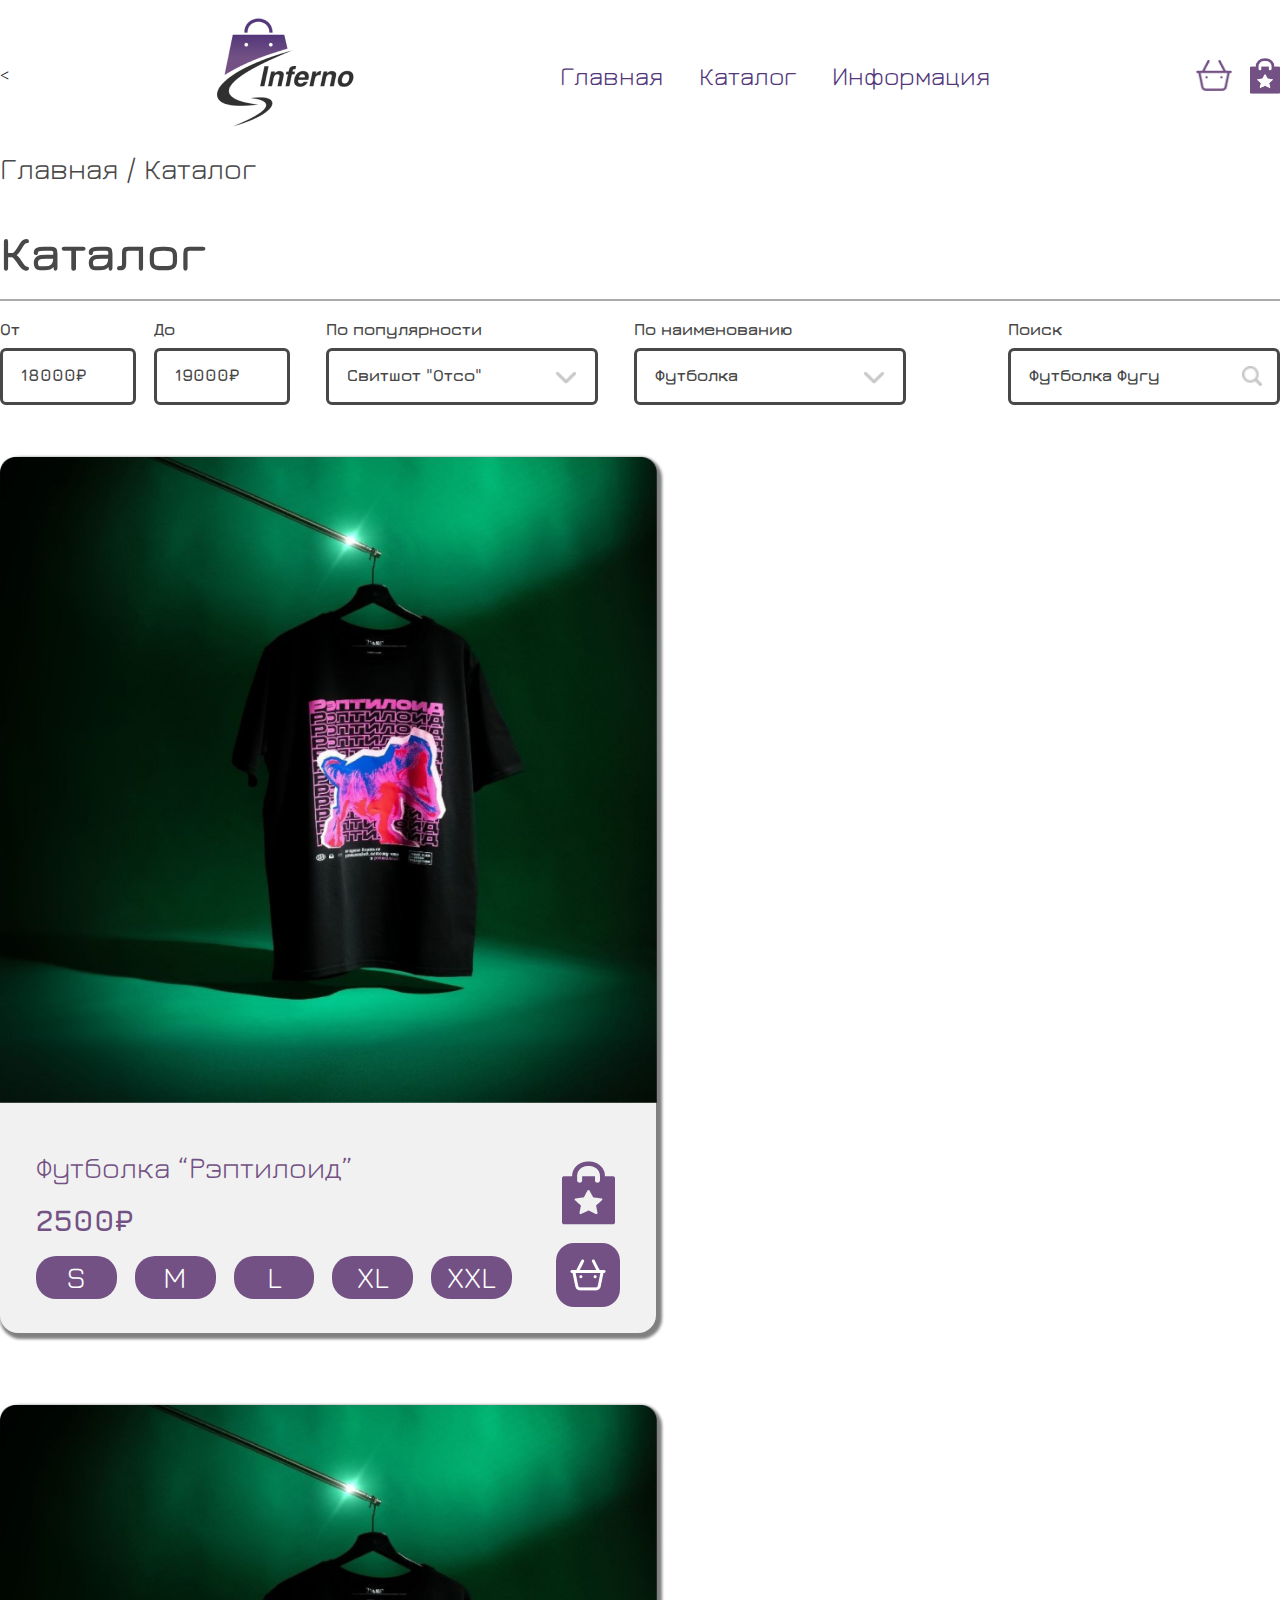
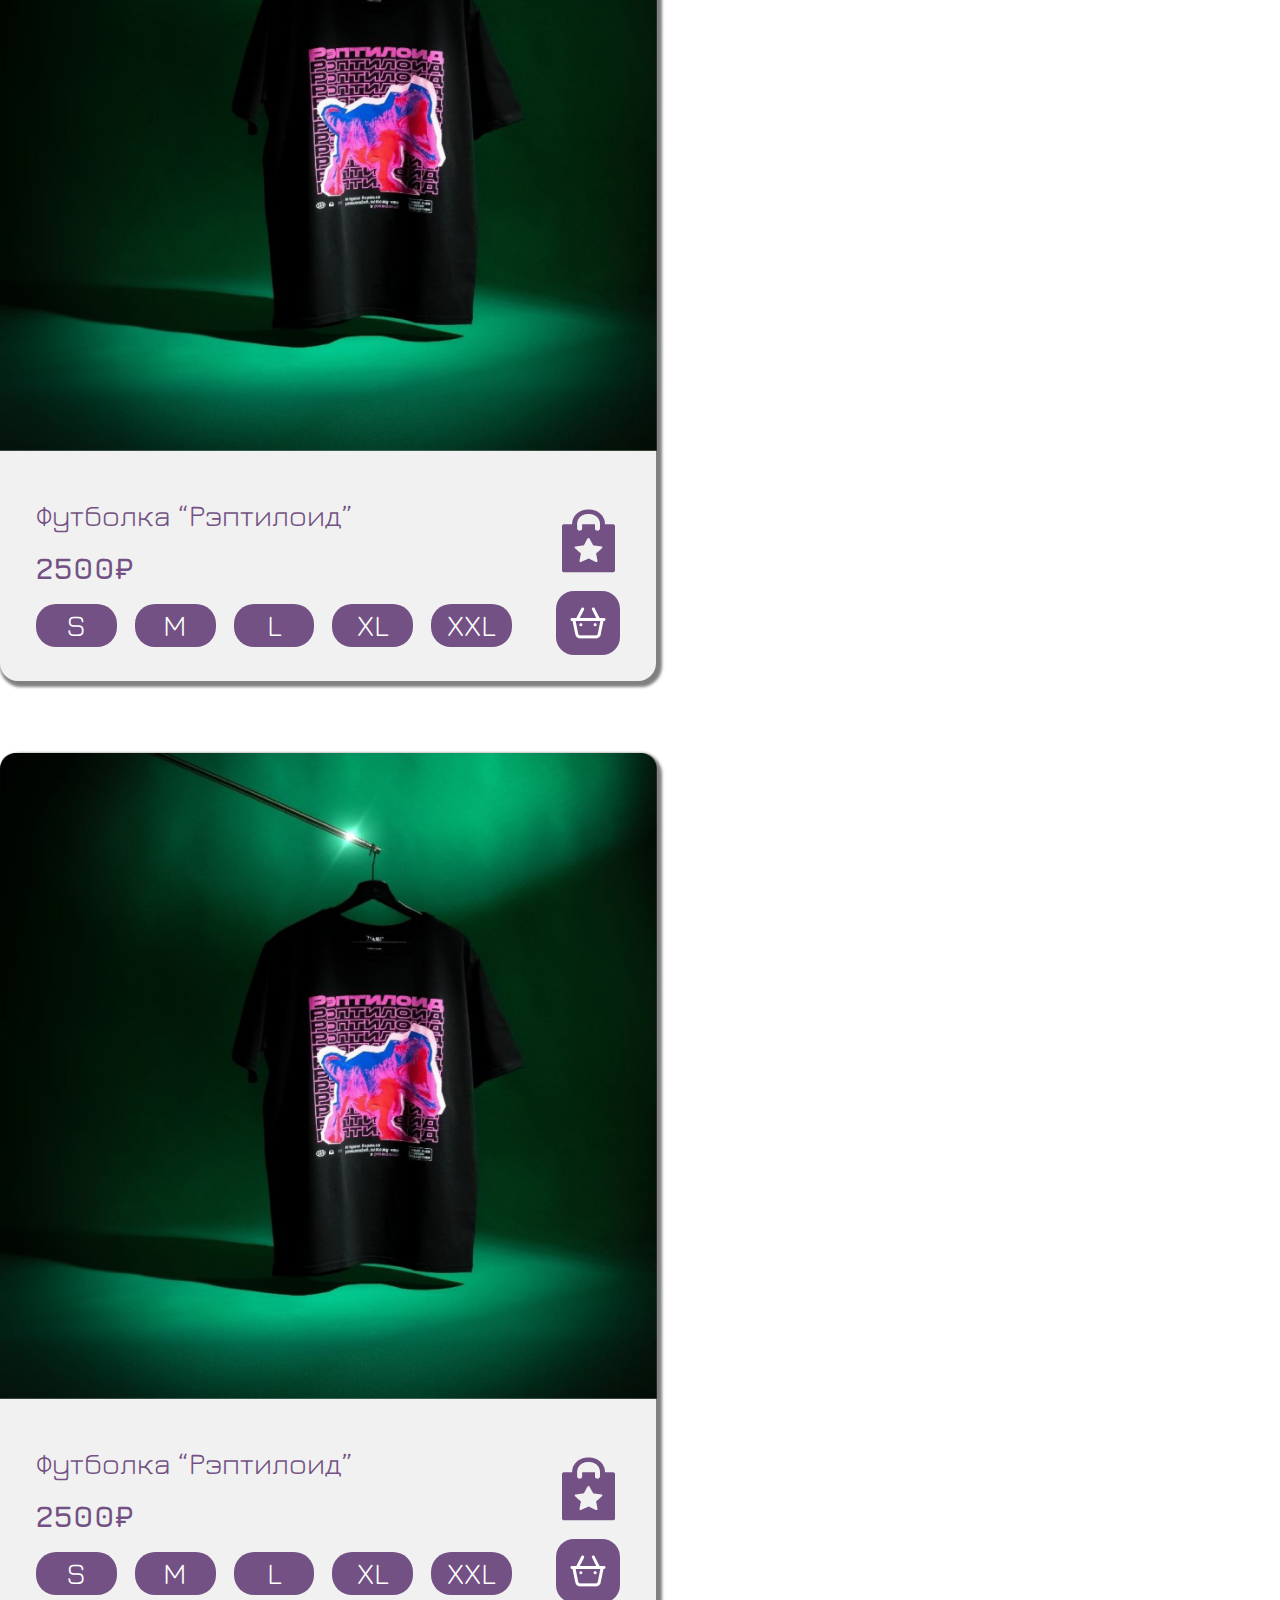
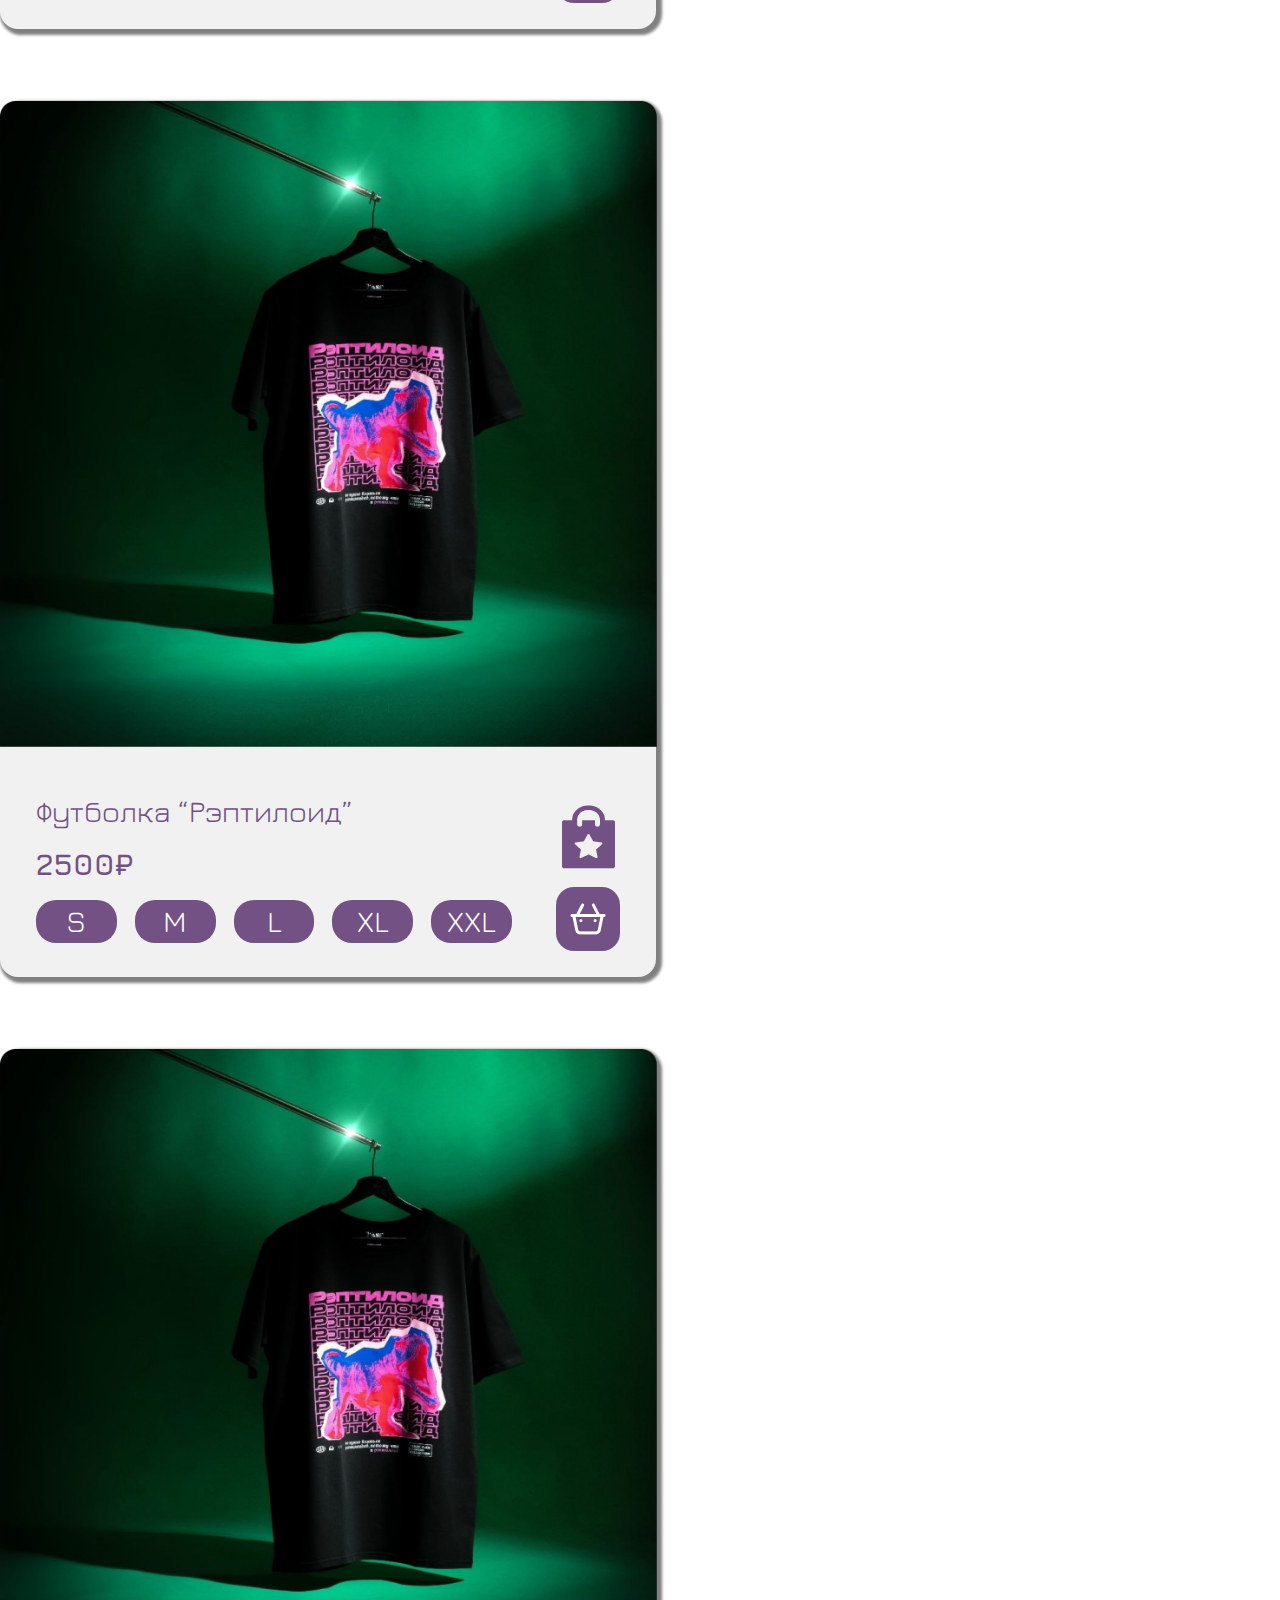
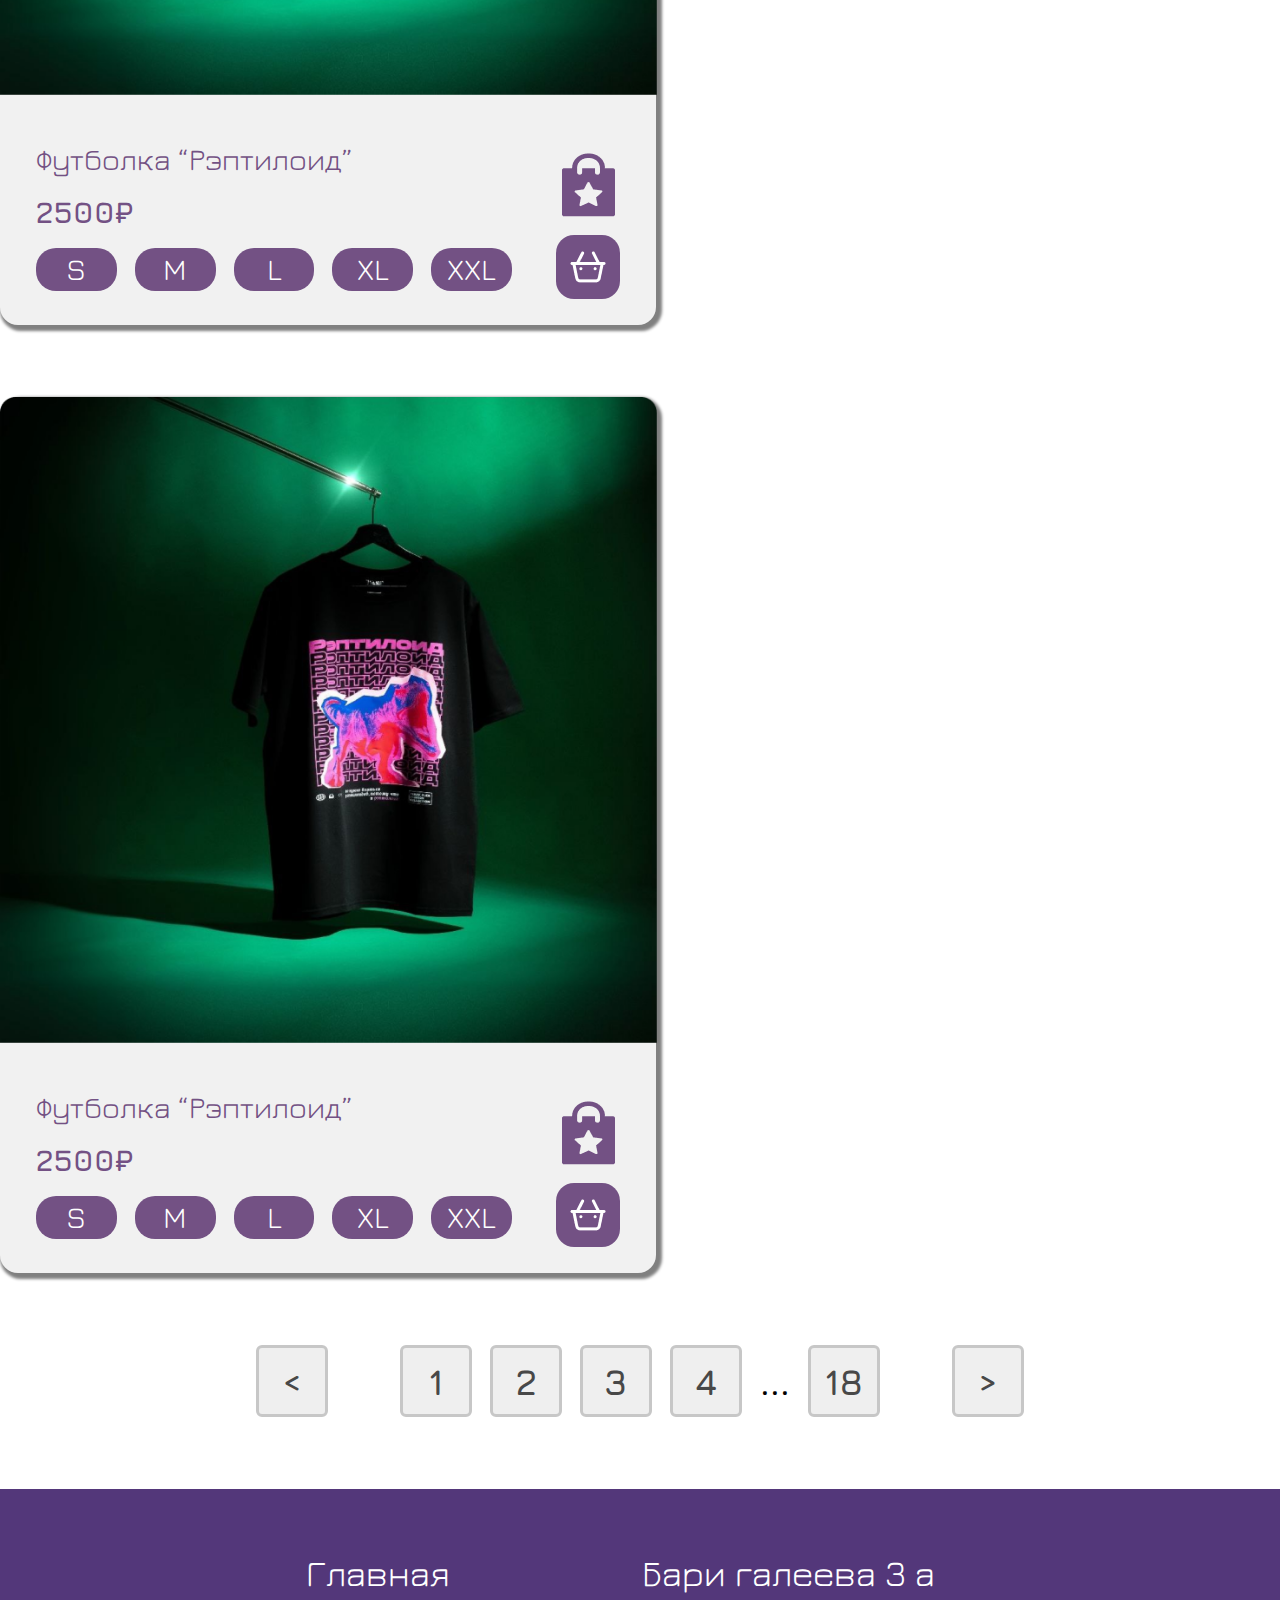
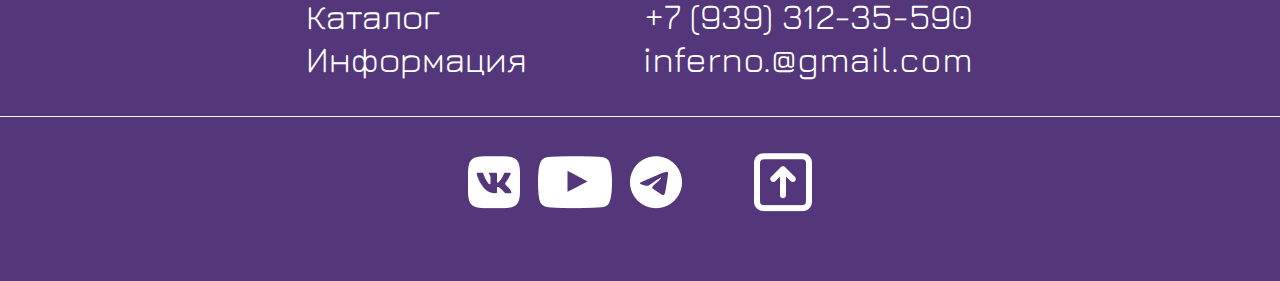
==== catalog.html @ 0e096cce "first commit" ====
<!DOCTYPE html>
<html lang="en">

<head>
  <meta charset="UTF-8" />
  <meta http-equiv="X-UA-Compatible" content="IE=edge" />
  <meta name="viewport" content="width=device-width, initial-scale=1.0" />
  <link rel="stylesheet" href="assets/css/style.css" />
  <title>Document</title>
</head>

<body>
  <header class="container">
    <div class="header">
      <<a href="index.html"><img  class="logo" src="assets/media/header/infernologo 2.png" /></a>
      <nav>
        <a class="a" href="index.html">Главная</a>
        <a class="a" href="catalog.html">Каталог</a>
        <a class="a" href="#">Информация</a>
      </nav>
      <div class="icons__header">
        <a href="basket.html"><img class="img1__header" src="assets/media/header/icon__image1.png" /></a>
        <a href="#"><img class="img2__header" src="assets/media/header/icon2.png" /></a>
        <img class="img1__header burger__menu" src="assets/media/header/Vector.png" />
      </div>
    </div>
  </header>

  <section class="container">
    <div>
      <div class="namepage__hlebniekroshki">
        <p><a href="">Главная</a> / Каталог</p>
        <h2>Каталог</h2>
      </div>

      <div class="inputs">
        <div class="connect__price__ot__do__po__popularnosti">
          <div class="price__ot__do">
            <div class="column__label__input">
              <label>От</label>
              <input class="price__ot" type="text" placeholder="18000₽" />
            </div>
            <div class="column__label__input">
              <label>До</label>
              <input class="price__ot" type="text" placeholder="19000₽" />
            </div>
          </div>
          <div class="column__label__input">
            <label>По популярности</label>
            <div class="input1">
              <input class="po__popularnosti" type="text" placeholder='Свитшот "Отсо"' />
              <a href="#"><img class="img1" src="assets/media/catalog/catalog__icon__image1.png" /></a>
            </div>
          </div>
        </div>

        <div class="poname__search">
          <div class="column__label__input">
            <label>По наименованию</label>
            <div class="input1">
              <input class="po__popularnosti" type="text" placeholder="Футболка" />
              <a href="#"><img class="img1" src="assets/media/catalog/catalog__icon__image1.png" /></a>
            </div>
          </div>
          <div class="column__label__input">
            <label>Поиск</label>
            <div class="input1">
              <input class="po__popularnosti" type="text" placeholder="Футболка Фугу" />
              <img class="img2" src="assets\media\catalog\catalog__icon__image2.png" />
            </div>
          </div>
        </div>
      </div>
    </div>

    <div class="catalog catalog__margin">

      <div class="popular__tovar__item">
        <a href="one__object.html">
          <img class="img__tovara" src="assets/media/popular__tovari/popular__tovari__image1.png" />
          <div class="content__popular__tovari">
            <div>
              <h3>Футболка “Рэптилоид”</h3>
              <h4>2500₽</h4>
              <div class="btns__size1">
                <button>S</button>
                <button>M</button>
                <button>L</button>
                <button>XL</button>
                <button>XXL</button>
              </div>
            </div>

            <div class="btns__pokupki">
              <a href="#">
                <div class="izbrannoe">
                  <img src="assets/media/header/icon2.png" />
                </div>
              </a>

              <a href="#">
                <div class="btn__basket">
                  <img src="assets/media/popular__tovari/popular__tovari__icon__image1.png" />
                </div>
              </a>
            </div>
          </div>
        </a>
      </div>

      <div class="popular__tovar__item">
        <a href="one__object.html">
          <img class="img__tovara" src="assets/media/popular__tovari/popular__tovari__image1.png" />
          <div class="content__popular__tovari">
            <div>
              <h3>Футболка “Рэптилоид”</h3>
              <h4>2500₽</h4>
              <div class="btns__size1">
                <button>S</button>
                <button>M</button>
                <button>L</button>
                <button>XL</button>
                <button>XXL</button>
              </div>
            </div>

            <div class="btns__pokupki">
              <a href="#">
                <div class="izbrannoe">
                  <img src="assets/media/header/icon2.png" />
                </div>
              </a>

              <a href="#">
                <div class="btn__basket">
                  <img src="assets/media/popular__tovari/popular__tovari__icon__image1.png" />
                </div>
              </a>
            </div>
          </div>
        </a>
      </div>

      <div class="popular__tovar__item">
        <a href="one__object.html">
          <img class="img__tovara" src="assets/media/popular__tovari/popular__tovari__image1.png" />
          <div class="content__popular__tovari">
            <div>
              <h3>Футболка “Рэптилоид”</h3>
              <h4>2500₽</h4>
              <div class="btns__size1">
                <button>S</button>
                <button>M</button>
                <button>L</button>
                <button>XL</button>
                <button>XXL</button>
              </div>
            </div>

            <div class="btns__pokupki">
              <a href="#">
                <div class="izbrannoe">
                  <img src="assets/media/header/icon2.png" />
                </div>
              </a>

              <a href="#">
                <div class="btn__basket">
                  <img src="assets/media/popular__tovari/popular__tovari__icon__image1.png" />
                </div>
              </a>
            </div>
          </div>
        </a>
      </div>

      <div class="popular__tovar__item">
        <a href="one__object.html">
          <img class="img__tovara" src="assets/media/popular__tovari/popular__tovari__image1.png" />
          <div class="content__popular__tovari">
            <div>
              <h3>Футболка “Рэптилоид”</h3>
              <h4>2500₽</h4>
              <div class="btns__size1">
                <button>S</button>
                <button>M</button>
                <button>L</button>
                <button>XL</button>
                <button>XXL</button>
              </div>
            </div>

            <div class="btns__pokupki">
              <a href="#">
                <div class="izbrannoe">
                  <img src="assets/media/header/icon2.png" />
                </div>
              </a>

              <a href="#">
                <div class="btn__basket">
                  <img src="assets/media/popular__tovari/popular__tovari__icon__image1.png" />
                </div>
              </a>
            </div>
          </div>
        </a>
      </div>

      <div class="popular__tovar__item">
        <a href="one__object.html">
          <img class="img__tovara" src="assets/media/popular__tovari/popular__tovari__image1.png" />
          <div class="content__popular__tovari">
            <div>
              <h3>Футболка “Рэптилоид”</h3>
              <h4>2500₽</h4>
              <div class="btns__size1">
                <button>S</button>
                <button>M</button>
                <button>L</button>
                <button>XL</button>
                <button>XXL</button>
              </div>
            </div>

            <div class="btns__pokupki">
              <a href="#">
                <div class="izbrannoe">
                  <img src="assets/media/header/icon2.png" />
                </div>
              </a>

              <a href="#">
                <div class="btn__basket">
                  <img src="assets/media/popular__tovari/popular__tovari__icon__image1.png" />
                </div>
              </a>
            </div>
          </div>
        </a>
      </div>

      <div class="popular__tovar__item">
        <a href="one__object.html">
          <img class="img__tovara" src="assets/media/popular__tovari/popular__tovari__image1.png" />
          <div class="content__popular__tovari">
            <div>
              <h3>Футболка “Рэптилоид”</h3>
              <h4>2500₽</h4>
              <div class="btns__size1">
                <button>S</button>
                <button>M</button>
                <button>L</button>
                <button>XL</button>
                <button>XXL</button>
              </div>
            </div>

            <div class="btns__pokupki">
              <a href="#">
                <div class="izbrannoe">
                  <img src="assets/media/header/icon2.png" />
                </div>
              </a>

              <a href="#">
                <div class="btn__basket">
                  <img src="assets/media/popular__tovari/popular__tovari__icon__image1.png" />
                </div>
              </a>
            </div>
          </div>
        </a>
      </div>

  </section>

  <div class="btn__pages">
    <div class="connect__arrow__num "><button class="arrow">
        <</button>
          <button class="num__pages">1</button></div>

    <button class="num__pages">2</button>
    <button class="num__pages">3</button>
    <button class="num__pages">4</button>
    <p>...</p>
    <div class="connect__arrow__num"><button class="num__pages">18</button>
      <button class="arrow">></button>
    </div>

  </div>
  </div>

  <footer>
    <nav>
      <div class="footer__div">
        <a href="#" class="a__footer1">Главная</a>
        <a href="#" class="a__footer1">Каталог</a>
        <a href="#" class="a__footer1">Информация</a>
      </div>

      <div>
        <p>Бари галеева 3 а</p>
        <a href="tel:+7(939)312-35-590">+7 (939) 312-35-590</a>
        <a href="mailto:inferno.@gmail.com">inferno.@gmail.com</a>
      </div>
    </nav>

    <div class="icons__footer">
      <div class="three__icons">
        <a href=""><img src="assets/media/footer/icon__image1.png" /></a>
        <a href=""><img src="assets/media/footer/icon__image2.png" /></a>
        <a href=""><img src="assets/media/footer/icon__image3.png" /></a>
      </div>
      <div class="div__img__icon__footer">
        <a href="#up"><img class="img__icon__footer" src="assets/media/footer/icon__image4.png" /></a>
      </div>
    </div>
  </footer>
</body>

</html>
---- assets/css/style.css ----
* {
    margin: 0;
    padding: 0;
    box-sizing: border-box;
    text-decoration: none;
    list-style: none;
    scroll-behavior: smooth;
    transition: 0.5s;
    animation: show 0.5s;
}

@font-face {
    font-family: 'Jura';
    src: url('../fonts/Jura-VariableFont_wght.ttf');
}

#burger, [for=burger] {
    display: none;
}

.container {
    margin: 0 auto;
    max-width: 1500px;
}

.header {
    display: flex;
    justify-content: space-between;
    align-items: center;
    margin-top: 18px;
    margin-bottom: 18px;
}

.header a {
    font-family: 'Jura';
    font-size: 26px;
    color: #53377A;
}

.header a .img1__header {
    width: 36px;
    height: auto;
    display: flex;
    align-items: center;
}

.burger__menu {
    display: none;
}

.header a .img2__header {
    width: auto;
    height: 36px;
}

.header nav {
    display: flex;
    justify-content: center;
    align-items: center;
    gap: 36px;
}

.icons__header a {
    display: flex;
    justify-content: center;
    align-items: center;
}

.icons__header {
    display: flex;
    justify-content: center;
    align-items: center;
    gap: 18px;
}

.bg__banner {
    background-image: url('../media/banner/banner__image.png');
    background-size: cover;
    background-repeat: repeat;
    height: 100vh;
    font-family: 'Jura';

}

.bg__banner h1 {
    color: white;
    padding-top: 403px;
    font-size: 60px;
    width: 800px;
}

.bg__banner button {
    /* Rectangle 2 */
    margin-top: 36px;
    width: 480px;
    height: 93px;

    box-sizing: border-box;
    border: 3px solid rgb(255, 255, 255);
    border-radius: 10px;
    background-color: transparent;
    font-family: 'Jura';
    color: white;
    color: rgb(255, 255, 255);
    font-size: 34px;
    font-weight: 700;
    line-height: 40px;
    letter-spacing: 0%;
    text-align: center;
    transition: .3s;
}

.bg__banner button:hover {
    cursor: pointer;
    background-color: white;
    color: #53377A;
}


.popular__tovari {
    display: flex;
    justify-content: center;
    align-items: center;
    gap: 36px;
}

.img__tovara {
    width: 657px;
    height: auto;
}

.h2__popular__tovari {
    margin-top: 136px;
    color: rgb(83, 55, 122);
    font-family: Jura;
    font-size: 50px;
    font-weight: 700;
    line-height: 59px;
    letter-spacing: 0%;
    text-align: center;
    margin-bottom: 72px;
}

.popular__tovar__item {
    height: 876px;
    width: 656px;
    border-radius: 18px;
    background: rgb(241, 241, 241);
    box-shadow: 3px 3px 3px 3px gray;
}

.content__popular__tovari {
    padding: 36px;
    margin-bottom: 18px;
    display: flex;
    justify-content: space-between;
    align-items: center;
    flex-direction: row;
}

.content__popular__tovari h3 {
    /* Футболка “Рэптилоид” */

    color: rgb(115, 81, 132);
    font-family: Jura;
    font-size: 30px;
    font-weight: 400;
    line-height: 35px;
    letter-spacing: 0%;
    text-align: left;
    margin-bottom: 18px;

}

.content__popular__tovari h4 {
    color: rgb(115, 81, 132);
    font-family: Jura;
    font-size: 30px;
    font-weight: 700;
    line-height: 35px;
    letter-spacing: 0%;
    text-align: left;
    margin-bottom: 18px;
}

.content__popular__tovari button {
    border-radius: 20px;
    width: 80.84px;
    height: 43.12px;
    background: rgb(115, 81, 132);
    color: rgb(255, 255, 255);
    font-family: Jura;
    font-size: 30px;
    font-weight: 400;
    line-height: 35px;
    letter-spacing: 0%;
    text-align: center;
    border: none;
}

.btns__size {
    display: flex;

    align-items: center;
    gap: 18px;
}

.btns__size1 {
    display: flex;

    align-items: center;
    gap: 18px;
}

.btns__pokupki {
    display: flex;
    flex-direction: column;
    align-items: center;
    gap: 18px;
}

.izbrannoe {
    display: flex;
    justify-content: center;
    align-items: center;

}

.btn__basket {
    display: flex;
    justify-content: center;
    align-items: center;
    border-radius: 18px;
    width: 64px;
    height: 64px;
    background: rgb(115, 81, 132);
}

.category__image {
    position: relative;
    display: flex;
    justify-content: center;
    align-items: center;
}

.h3__category1 {
    position: absolute;
    bottom: 46px;
    left: 156px;
    color: rgb(255, 255, 255);
    font-family: Jura;
    font-size: 42px;
    font-weight: 700;
    line-height: 35px;
    letter-spacing: 0%;
    text-align: left;
    height: 90px;
    display: flex;
    align-items: center;
}

.category__connect {
    display: flex;
    flex-direction: row;
    align-items: center;
    gap: 72px;
}

.three__category {
    display: flex;
    flex-direction: column;
    gap: 72px;
    margin-bottom: 136px;
}

.img__category1 {
    width: 1400px;
}

.category__item2 {
    position: relative;
}

.h3__category2 {
    position: absolute;
    bottom: 36px;
    left: 36px;
    color: rgb(255, 255, 255);
    font-family: Jura;
    font-size: 42px;
    font-weight: 700;
    line-height: 75px;
    letter-spacing: 0%;
    text-align: left;
}

.category__item3 {
    position: relative;
}

.h3__category3 {
    position: absolute;
    bottom: 36px;
    left: 36px;
    color: rgb(255, 255, 255);
    font-family: Jura;
    font-size: 42px;
    font-weight: 700;
    line-height: 5px;
    letter-spacing: 0%;
    text-align: left;
    height: 90px;
    display: flex;
    align-items: center;
}

.category__connect img {
    width: 664px;
}

.category__connect {
    display: flex;
    justify-content: center;
    align-items: center;
}

footer {
    background-color: #53377A;
    width: 100%;
    height: 392px;

    display: flex;
    justify-content: center;
    align-items: center;
    flex-direction: column;
}

footer nav {
    display: flex;
    flex-direction: row;
    align-items: center;
    justify-content: center;
    gap: 136px;
    width: auto;

    padding-bottom: 36px;
    border-bottom: white 1px solid;
    width: 100%;
}

footer nav div {
    display: flex;
    flex-direction: column;
    align-items: center;

}

footer div a,
p {
    color: rgb(255, 255, 255);
    font-family: Jura;
    font-size: 36px;
    font-weight: 400;
    line-height: 43px;
    letter-spacing: 0%;
    text-align: left;
}

footer p {
    text-align: left;
    width: 332px;
}


footer nav .a__footer1 {
    text-align: left;
    width: 200px;
}

.icons__footer {
    margin-top: 36px;
    display: flex;
    justify-content: center;
    align-items: center;
    gap: 72px;
    width: 100%;
}

.icons__footer .three__icons {
    display: flex;
    justify-content: center;
    align-items: center;
    justify-content: center;
    gap: 18px;
}

.div__img__icon__footer {
    width: auto;
    display: flex;
    justify-content: right;
}

.namepage__hlebniekroshki {
    display: flex;
    flex-direction: column;
    gap: 36px;
}

.namepage__hlebniekroshki h2 {
    color: rgb(72, 72, 72);
    font-family: Jura;
    font-size: 50px;
    font-weight: 700;
    line-height: 59px;
    letter-spacing: 0%;
    text-align: left;
    padding-bottom: 18px;
    border-bottom: 2px solid rgb(170, 170, 170);
    margin-bottom: 18px;
}

.namepage__hlebniekroshki p {
    color: rgb(72, 72, 72);
    font-family: Jura;
    font-size: 30px;
    font-weight: 400;
    line-height: 35px;
    letter-spacing: 0%;
    text-align: left;
}

.namepage__hlebniekroshki p a {
    color: rgb(72, 72, 72);
    font-family: Jura;
    font-size: 30px;
    font-weight: 400;
    line-height: 35px;
    letter-spacing: 0%;
    text-align: left;
}

.column__label__input {
    display: flex;
    flex-direction: column;
    gap: 9px;
}

.column__label__input label {
    color: rgb(72, 72, 72);
    font-family: Jura;
    font-size: 17px;
    font-weight: 700;
    line-height: 20px;
    letter-spacing: 0%;
    text-align: left;
}

.column__label__input input {
    box-sizing: border-box;
    border: 3px solid rgb(72, 72, 72);
    border-radius: 6px;
    padding: 18px;
}

.inputs {
    display: flex;
    gap: 36px;
    justify-content: space-between;
}

.price__ot__do {
    display: flex;
    gap: 18px;
}

.price__ot {
    width: 136px;
    height: auto;
}

.po__popularnosti {
    width: 272px;
    height: auto;
}

.poname__search {
    display: flex;
    justify-content: space-between;
    width: 1000px;
}

.connect__price__ot__do__po__popularnosti {
    display: flex;
    gap: 36px;
}

::placeholder {
    color: rgb(72, 72, 72);
    font-family: Jura;
    font-size: 17px;
    font-weight: 700;
    line-height: 20px;
    letter-spacing: 0%;
    text-align: left;
}

.input1 {

    position: relative;
}

.column__label__input .img1 {
    width: 20px;
    height: auto;
    position: absolute;
    top: 24px;
    right: 22px;
}

.column__label__input .img2 {
    width: 20px;
    height: auto;
    position: absolute;
    top: 18px;
    right: 18px;
}

.catalog__margin {
    margin-top: 52px;
}

.catalog {
    display: flex;
    justify-content: space-between;
    gap: 72px;

    flex-wrap: wrap;
    margin-bottom: 72px;

}

.btn__pages {
    display: flex;
    justify-content: center;
    align-items: center;
    gap: 18px;
    margin-bottom: 72px;
}

.arrow {
    box-sizing: border-box;
    border: 3px solid rgb(199, 199, 199);
    border-radius: 6px;
    width: 72px;
    height: 72px;
    color: rgb(72, 72, 72);
    font-family: Jura;
    font-size: 36px;
    font-weight: 700;
    line-height: 43px;
    letter-spacing: 0%;
    text-align: center;
}

.num__pages {
    box-sizing: border-box;
    border: 3px solid rgb(199, 199, 199);
    border-radius: 6px;
    width: 72px;
    height: 72px;
    color: rgb(72, 72, 72);
    font-family: Jura;
    font-size: 36px;
    font-weight: 700;
    line-height: 43px;
    letter-spacing: 0%;
    text-align: center;
}

.connect__arrow__num {
    display: flex;
    justify-content: center;
    align-items: center;
    gap: 72px;
}

.btn__pages p {
    color: rgb(0, 0, 0);
    font-family: Jura;
    font-size: 36px;
    font-weight: 700;
    line-height: 43px;
    letter-spacing: 0%;
    text-align: left;
}

.three__images {
    display: flex;
    justify-content: center;
    align-items: center;
    gap: 36px;
}

.images {
    width: 848px;
    height: auto;

}

.three__images {
    margin-top: 36px;
}

.connect__img__infromation {
    display: flex;
    gap: 36px;
    margin-bottom: 86px;
}

.category {
    color: rgb(106, 106, 106);
    font-family: jura;
    font-size: 27px;
    font-weight: 700;
    line-height: 31px;
    letter-spacing: 0%;
    text-align: left;
}

.name__tovara {
    color: rgb(115, 81, 132);
    font-family: jura;
    font-size: 40px;
    font-weight: 700;
    line-height: 54px;
    letter-spacing: 0%;
    text-align: left;
}

.artikul {
    color: rgb(106, 106, 106);
    font-family: jura;
    font-size: 27px;
    font-weight: 700;
    line-height: 31px;
    letter-spacing: 0%;
    text-align: left;
}

.opisanie {
    color: rgb(149, 149, 149);
    font-family: jura;
    font-size: 27px;
    font-weight: 400;
    line-height: 31px;
    letter-spacing: 0%;
    text-align: left;
}

.price__tovara {
    color: rgb(115, 81, 132);
    font-family: jura;
    font-size: 48px;
    font-weight: 700;
    line-height: 55px;
    letter-spacing: 0%;
    text-align: left;
}

.btns__size .btn__one__object {
    border-radius: 20px;
    width: 80.84px;
    height: 43.12px;
    background: rgb(115, 81, 132);
    border: none;

    color: rgb(255, 255, 255);
    font-family: jura;
    font-size: 30px;
    font-weight: 400;
    line-height: 34px;
    letter-spacing: 0%;
    text-align: center;
}

.btn__one__object:hover {
    cursor: pointer;
    background-color: transparent;
    border:3px solid rgb(115, 81, 132);
    color: rgb(115, 81, 132);
    
}

.information {
    display: flex;

    flex-direction: column;
    justify-content: center;
    gap: 36px;
    height: 848px;
}

.information .add__v__korzinu {
    border-radius: 18px;
    background: rgb(72, 72, 72);
    width: 383px;
    height: 82px;
    color: rgb(255, 255, 255);
    font-family: jura;
    font-size: 27px;
    font-weight: 700;
    line-height: 31px;
    letter-spacing: 0%;
    text-align: center;
    border: none;
}

.add__v__korzinu:hover {
    cursor: pointer;
    border: 3px solid rgb(72, 72, 72);
    background-color: transparent;
    color: rgb(72, 72, 72);
}

.div__btns {
    display: flex;
    flex-direction: column;
    gap: 62px;
}

.text__information {
    display: flex;
    flex-direction: column;
    gap: 18px;
}

.btns__pokypka {
    display: flex;
    gap: 18px;
    align-items: center;
}

.btns__pokypka .a__izb {
    border-radius: 18px;
    background: rgb(72, 72, 72);
    width: 82px;
    height: 82px;
    display: flex;
    justify-content: center;
    align-items: center;
}

.btns__pokypka .a__bas {
    box-sizing: border-box;
    border: 3px solid rgb(72, 72, 72);
    border-radius: 18px;
    width: 82px;
    height: 82px;
    display: flex;
    justify-content: center;
    align-items: center;
}

.content__basket {
    display: flex;
    gap: 72px;
    justify-content: center;
    align-items: center;
    margin-top: 18px;
    padding-bottom: 36px;
    border-bottom: 2px solid rgb(170, 170, 170);
}

.content__basket h2 {
    color: rgb(115, 81, 132);
    font-family: jura;
    font-size: 27px;
    font-weight: 700;
    line-height: 34px;
    letter-spacing: 0%;
    text-align: left;
    width: 400px;
}

.content__basket h3 {
    color: rgb(115, 81, 132);
    font-family: jura;
    font-size: 40px;
    font-weight: 700;
    line-height: 46px;
    letter-spacing: 0%;
    text-align: center;
}


.div__plus__minus {
    display: flex;
    gap: 36px;
    align-items: center;
}

.div__plus__minus p {
    width: 38px;
    height: 38px;
    border-radius: 3px;
    background: rgb(115, 81, 132);
    display: flex;
    justify-content: center;
    align-items: center;
    color: rgb(255, 255, 255);
    font-family: jura;
    font-size: 30px;
    font-weight: 700;
    line-height: 34px;
    letter-spacing: 0%;
    text-align: center;
}

.div__plus__minus a {
    color: rgb(149, 149, 149);
    font-family: jura;
    font-size: 40px;
    font-weight: 700;
    line-height: 46px;
    letter-spacing: 0%;
    text-align: center;
    transition: .3s;
}

.div__plus__minus a:hover {
    color: rgb(115, 81, 132);
}

.container2 {
    max-width: 1158px;
    margin: 0 auto;

}

.itogi__price {
    margin-top: 72px;
    display: flex;
    flex-direction: column;
    gap: 18px;
}

.itogi p {
    color: rgb(72, 72, 72);
    font-family: jura;
    font-size: 30px;
    font-weight: 400;
    line-height: 34px;
    letter-spacing: 0%;
    text-align: left;
}

.itogi {
    display: flex;
    justify-content: space-between;
    align-items: center;

}

.pereiti {
    border-radius: 18px;
    width: 635px;
    height: 66px;
    background: rgb(115, 81, 132);
    color: rgb(255, 255, 255);
    font-family: jura;
    font-size: 30px;
    font-weight: 700;
    line-height: 34px;
    letter-spacing: 0%;
    text-align: center;
    border: 3px solid rgb(115, 81, 132);
    transition: .3s;
   
}

.button__pereiti {
    display: flex;
    justify-content: center;
    align-items: center;
}

.pereiti:hover {
    background: transparent;
    border: 3px solid rgb(115, 81, 132);
    color: rgb(115, 81, 132);
    cursor: pointer;
}

.btns__size1 button:hover {
    border: 3px solid rgb(115, 81, 132);
    background-color: transparent;
    color: rgb(115, 81, 132);
    cursor: pointer;
}

@media (max-width: 400px) {
    
    nav .a {
        display: none;
    }

    .bg__banner {
        width: 400px;
        height: 300px;
    }

    .bg__banner h1 {
        font-size: 21px;
        text-align: center;
        width: 400px;
        padding-top: 110px;
    }


    .bg__banner button {
        /* Rectangle 2 */
        position: absolute;
        width: 280px;
        height: 45px;
        left: 60px;
        top: 329px;
        box-sizing: border-box;
        border: 3px solid rgb(255, 255, 255);
        border-radius: 10px;
        background-color: transparent;
        font-family: 'Jura';
        color: white;
        color: rgb(255, 255, 255);
        font-size: 18px;
        font-weight: 700;
        line-height: 40px;
        letter-spacing: 0%;
        text-align: center;
        transition: .3s;
    }

    .popular__tovari {
        display: flex;
        justify-content: center;
        flex-direction: column;
        align-items: center;
        gap: 36px;
    }

    .img__tovara {
        width: 382px;

    }

    

    .popular__tovar__item {
        width: 382px;
        height: auto;
    }

    .btns__size .btn__one__object{
        font-size: 24px;
    }

    .btns__size1 {
        display: none;
    }

    .content__popular__tovari h3 {
        font-size: 27px;
    }

    .img__category1 {
        width: 100%;
        height: auto;

    }

    .btn__one__object {
        display: block;
    }

    .h3__category1 {
        position: absolute;
        bottom: 60px;
        left: 90px;
        color: rgb(255, 255, 255);
        font-family: Jura;
        font-size: 42px;
        font-weight: 700;
        line-height: 35px;
        letter-spacing: 0%;
        text-align: left;
        height: 90px;
        display: flex;
        align-items: center;
    }

    .h2__popular__tovari {
        margin-top: 72px;
        color: rgb(83, 55, 122);
        font-family: Jura;
        font-size: 50px;
        font-weight: 700;
        line-height: 59px;
        letter-spacing: 0%;
        text-align: center;
        margin-bottom: 36px;
    }

    .category__connect {
        display: flex;
        justify-content: center;
        align-items: center;
        flex-direction: column;
    }

    .category__connect img {
        width: 382px;
    }

    .h3__category2 {
        position: absolute;
        bottom: 112px;
        left: 0px;
        color: rgb(255, 255, 255);
        font-family: Jura;
        font-size: 42px;
        font-weight: 700;
        line-height: 75px;
        letter-spacing: 0%;
        text-align: center;
        width: 100%;
    }

    .h3__category3 {
        position: absolute;
        bottom: 132px;
        left: 0;
        width: 100%;
        color: rgb(255, 255, 255);
        font-family: Jura;
        font-size: 36px;
        font-weight: 700;
        line-height: 5px;
        letter-spacing: 0%;
        text-align: center;
        height: 90px;
        display: flex;
        justify-content: center;
        align-items: center;
    }

    .footer__div {
        display: flex;
        flex-direction: column;
        align-items: center;
    }

    footer nav {
        display: flex;
        flex-direction: column;
        align-items: center;

        gap: 18px;
        width: auto;
        padding-bottom: 18px;
        border-bottom: white 1px solid;
        width: 100%;
    }

    footer nav div p {
        font-size: 18px;
        text-align: center;
        height: 30px;
        display: flex;
        align-items: center;
        justify-content: center;
    }

    footer nav div a {
        font-size: 18px;
        text-align: center;
        height: 30px;
        display: flex;
        align-items: center;
        justify-content: center;
    }

    footer nav .a__footer1 {
        text-align: center;
        width: 200px;
        height: 30px;
        display: flex;
        align-items: center;
        justify-content: center;
    }

    .icons__footer {
        margin-top: 18px;
    }

    footer {
        padding-top: 18px;
        padding-bottom: 18px;
    }

    .price__ot__do {
        display: none;
    }

    .poname__search {
        display: none;
    }

    .inputs {
        display: flex;
        justify-content: center;
        align-items: center;
    }

    .catalog {
        display: flex;
        justify-content: center;
        align-items: center;
        gap: 18px;
    }

    .num__pages {
        display: none;
    }

    .btn__pages p {
        display: none;
    }

    .container {
        max-width: 382px;
    }

    .namepage__hlebniekroshki p {
        display: none;
    }

    .burger__menu {
        display: block;
    }

    .connect__img__infromation {
        display: flex;
        flex-direction: column;
    }

    .images .img__main {
        width: 382px;
    }

    .three__images img {
        width: 48px;
        height: auto;
    }

    .three__images {
        width: 382px;
    }

    .images {
        width: 382px;
    }

    .bg__banner h1 {
        width: 100%;
        text-align: center;
    }

    .namepage__hlebniekroshki .h2 {
        display: none;
    }

    .text__information p {
        text-align: center;
    }

    .text__information h2 {
        text-align: center;
    }

    .price__tovara {
        text-align: center;
    }

    .add__v__korzinu {
        display: none;
    }

    .btns__pokypka {
        display: flex;
        justify-content: center;
        align-items: center;
    }

    .container2 {
        max-width: 382px;
    }

    .content__basket {
        display: flex;
        flex-direction: column;
    }

    .content__basket h2 {
        text-align: center;
    }

    .pereiti {
        font-size: 17px;
        width: 320px;
    }

    .itogi__price p{
        font-size: 24px;
    }
}
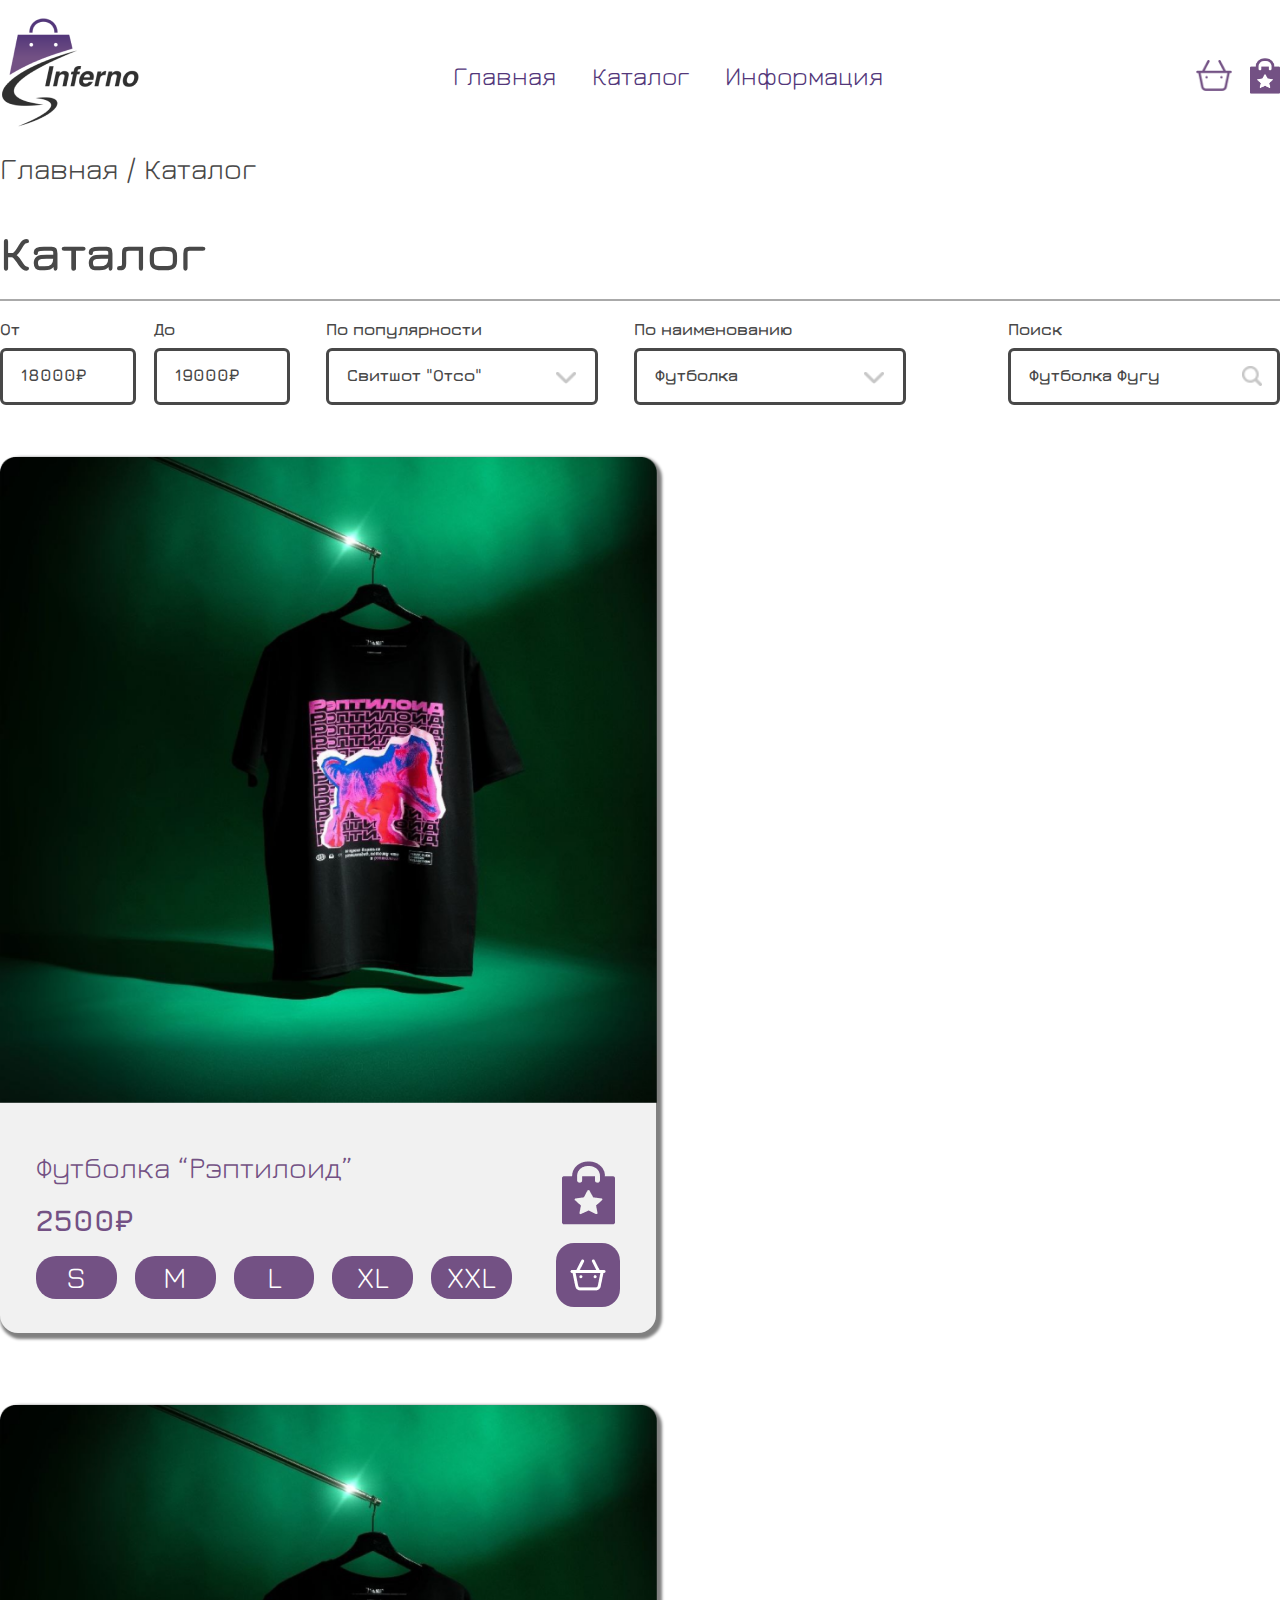
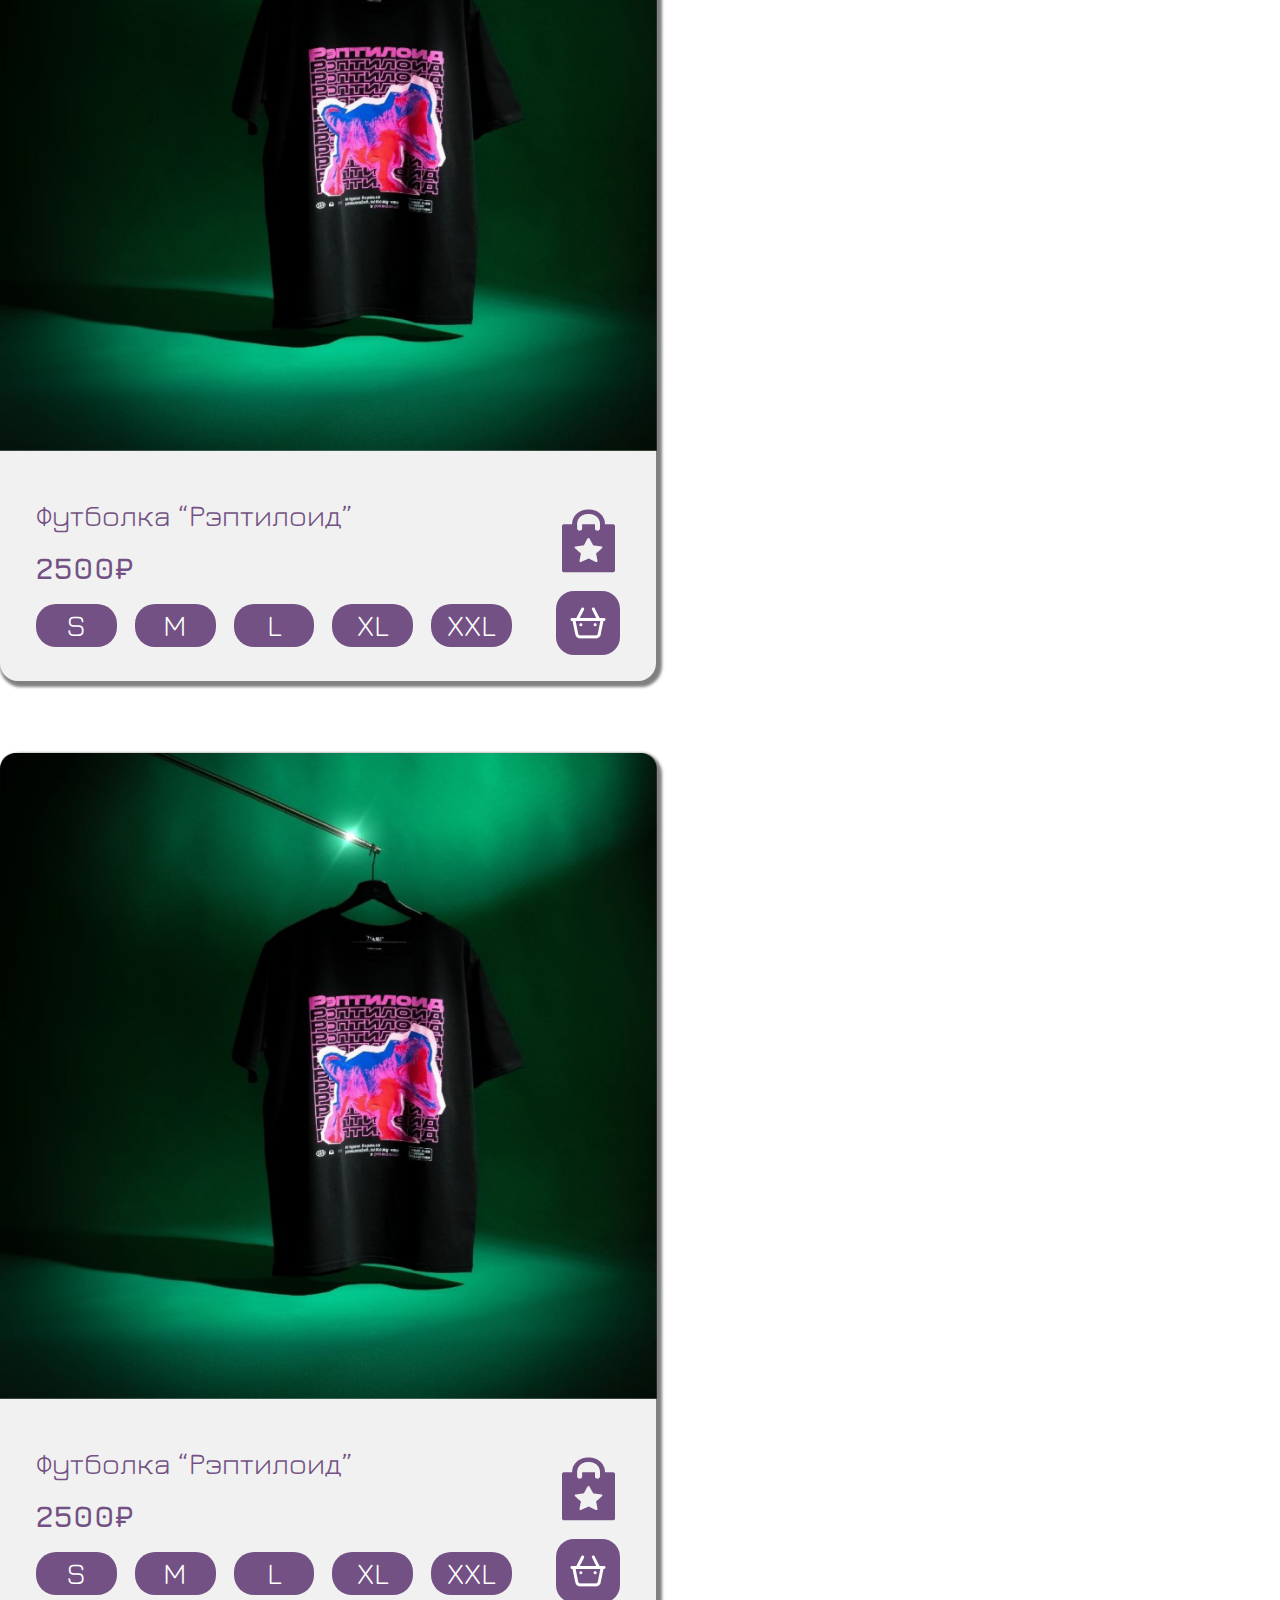
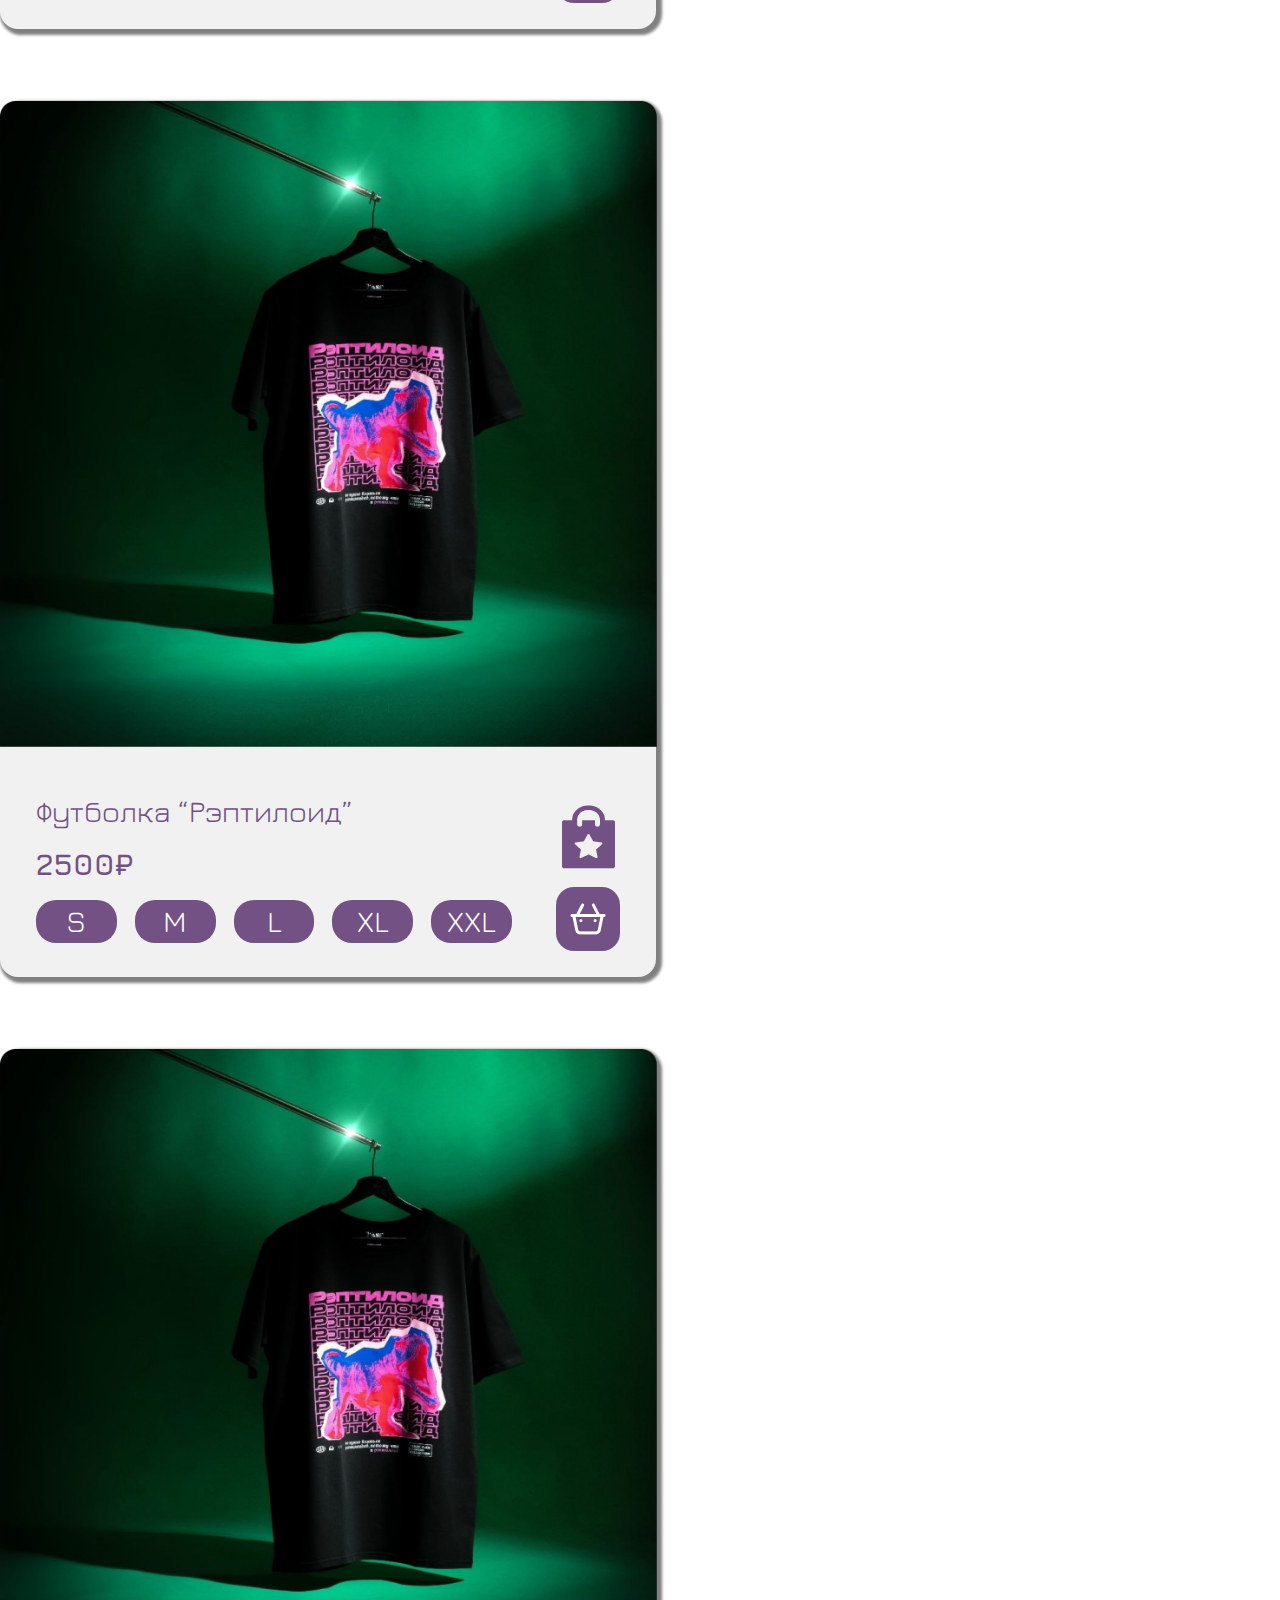
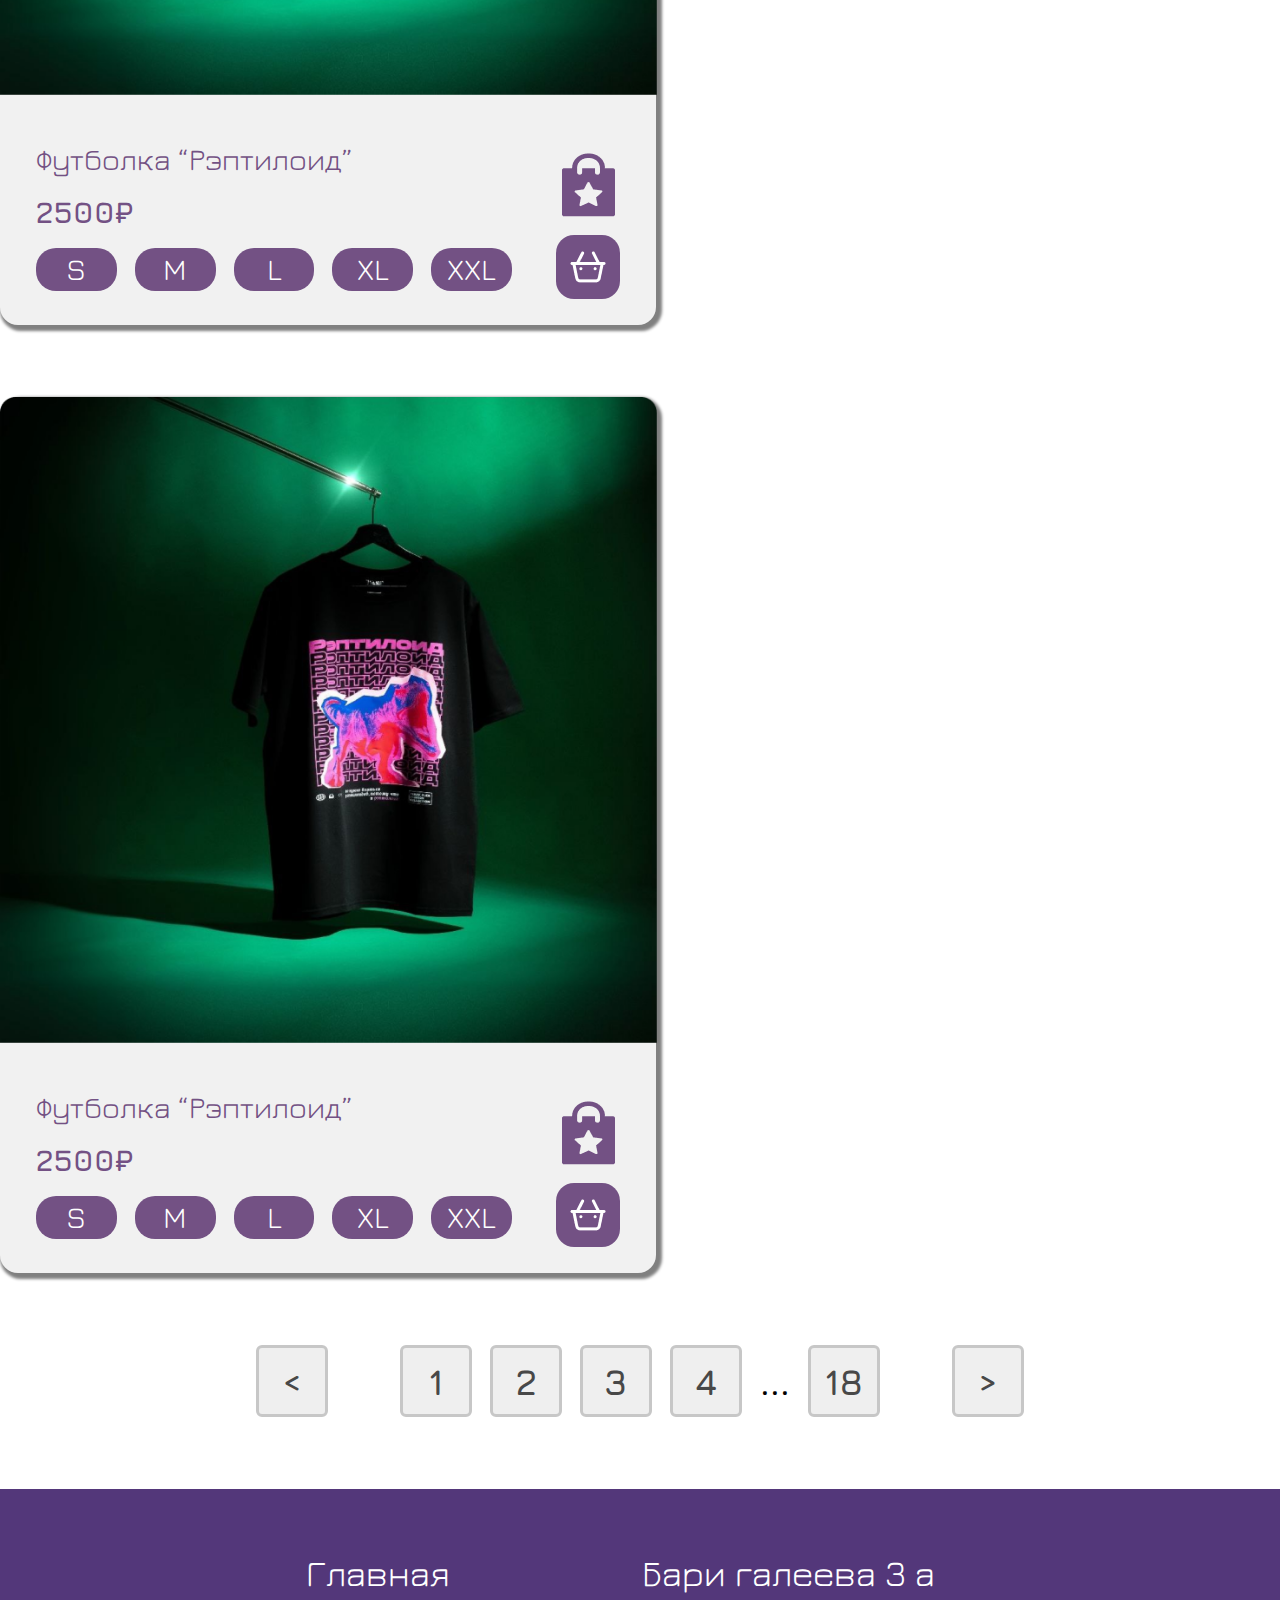
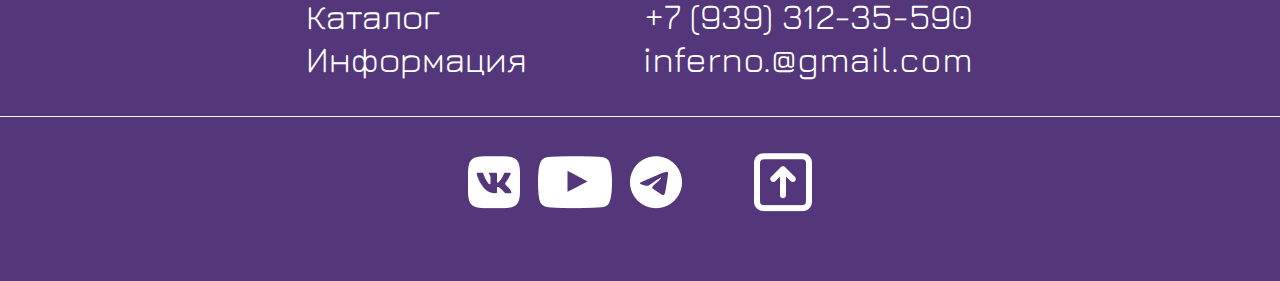
==== commit 2209d1b8: "first commit2" ====
--- a/catalog.html
+++ b/catalog.html
@@ -12,7 +12,7 @@
 <body>
   <header class="container">
     <div class="header">
-      <<a href="index.html"><img  class="logo" src="assets/media/header/infernologo 2.png" /></a>
+      <a href="index.html"><img  class="logo" src="assets/media/header/infernologo 2.png" /></a>
       <nav>
         <a class="a" href="index.html">Главная</a>
         <a class="a" href="catalog.html">Каталог</a>
